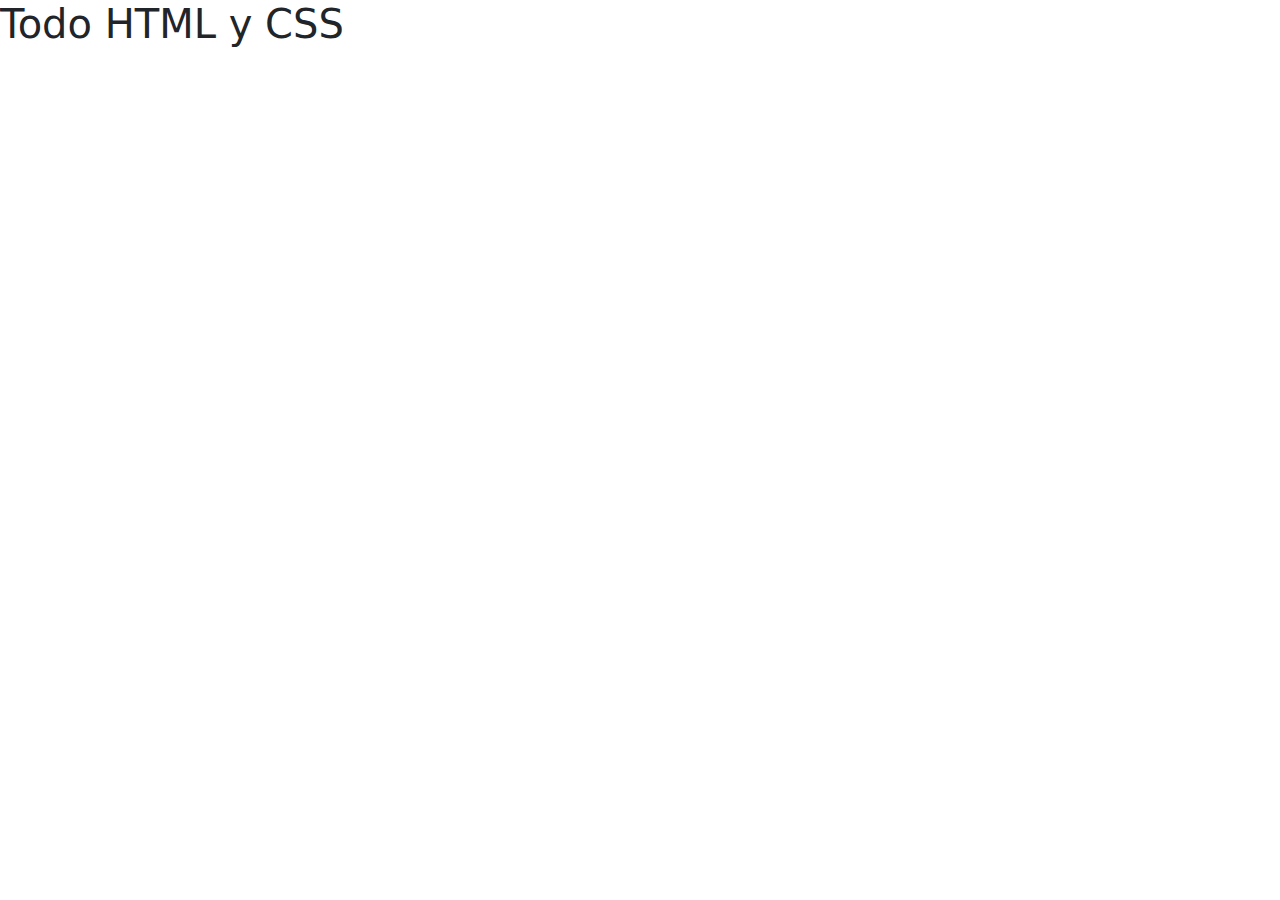
==== todoHTMLCSS/index.html @ d019a8c3 "Inicio de curso de Bootstrap" ====
<!DOCTYPE html>
<html lang="es">
<head>
    <meta charset="UTF-8">
    <meta name="viewport" content="width=device-width, initial-scale=1.0">
    <title>Todo HTML y CSS</title>
    <link href="https://cdn.jsdelivr.net/npm/bootstrap@5.3.3/dist/css/bootstrap.min.css" rel="stylesheet" integrity="sha384-QWTKZyjpPEjISv5WaRU9OFeRpok6YctnYmDr5pNlyT2bRjXh0JMhjY6hW+ALEwIH" crossorigin="anonymous">

</head>
<body>
    <H1>Todo HTML y CSS</H1>

    <script src="https://cdn.jsdelivr.net/npm/bootstrap@5.3.3/dist/js/bootstrap.bundle.min.js" integrity="sha384-YvpcrYf0tY3lHB60NNkmXc5s9fDVZLESaAA55NDzOxhy9GkcIdslK1eN7N6jIeHz" crossorigin="anonymous"></script>
</body>
</html>
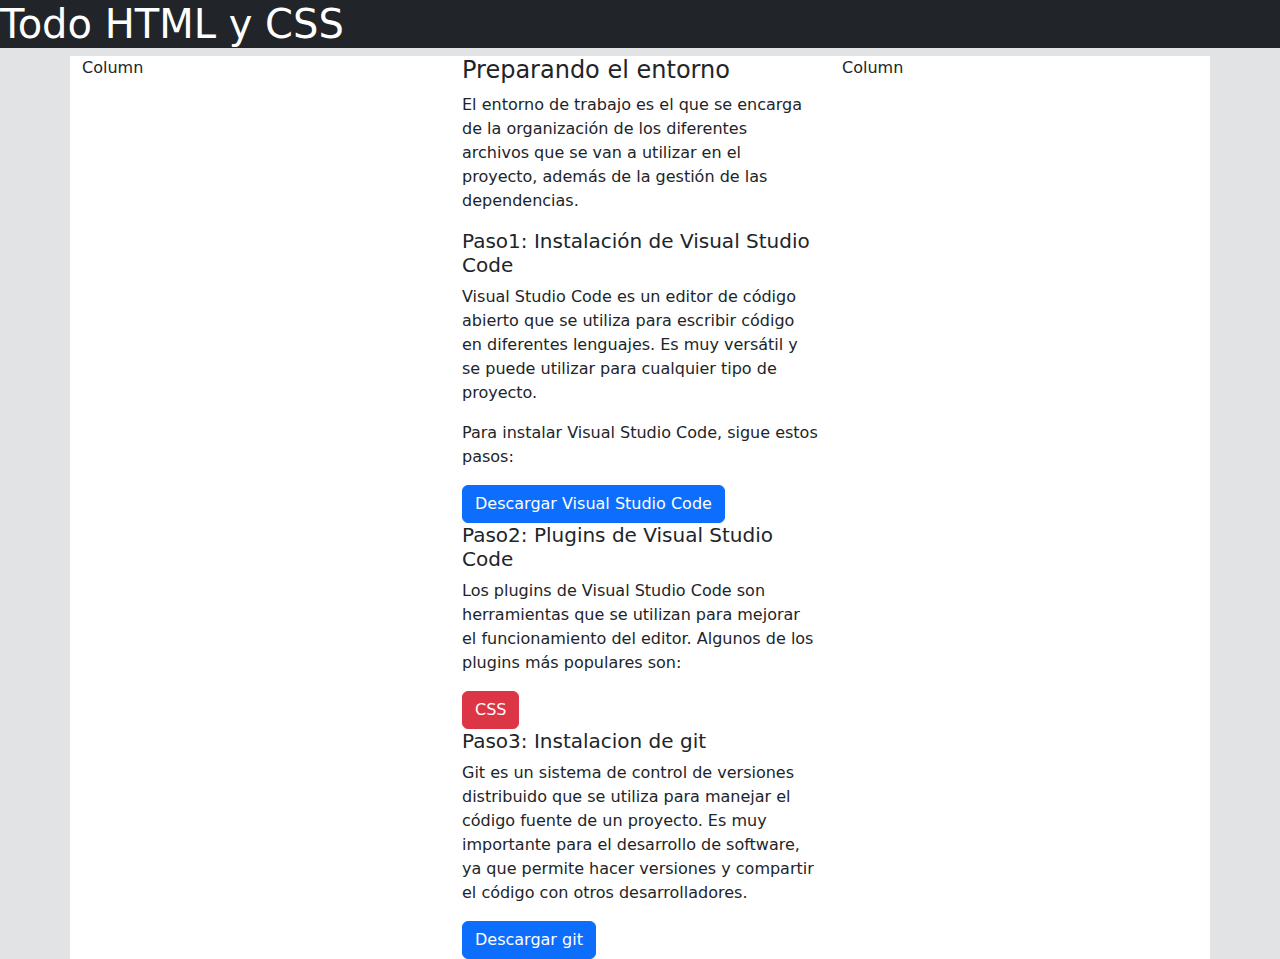
==== commit 442e8778: "Primera columna realizada" ====
--- a/todoHTMLCSS/index.html
+++ b/todoHTMLCSS/index.html
@@ -7,9 +7,36 @@
     <link href="https://cdn.jsdelivr.net/npm/bootstrap@5.3.3/dist/css/bootstrap.min.css" rel="stylesheet" integrity="sha384-QWTKZyjpPEjISv5WaRU9OFeRpok6YctnYmDr5pNlyT2bRjXh0JMhjY6hW+ALEwIH" crossorigin="anonymous">
 
 </head>
-<body>
-    <H1>Todo HTML y CSS</H1>
+<body class="bg-secondary-subtle">
+   
+    <nav class="content-fluid text-bg-dark">
+        <H1>Todo HTML y CSS</H1>
+    </nav>
+    <main class = "container bg-body">
+        <div class="row">
+            <div class="col">
+                Column
+            </div>
+            <div class="col">
+                <h4>Preparando el entorno</h4>
+                <p>El entorno de trabajo es el que se encarga de la organización de los diferentes archivos que se van a utilizar en el proyecto, además de la gestión de las dependencias.</p>
+                <h5>Paso1: Instalación de Visual Studio Code</h5>
+                <p>Visual Studio Code es un editor de código abierto que se utiliza para escribir código en diferentes lenguajes. Es muy versátil y se puede utilizar para cualquier tipo de proyecto.</p>
+                <p>Para instalar <span>Visual Studio Code</span>, sigue estos pasos:</p>
+                <a class="btn btn-primary" href="https://code.visualstudio.com/" role = "button">Descargar Visual Studio Code</a>
+                <h5>Paso2: Plugins de Visual Studio Code</h5>
+                <p>Los plugins de Visual Studio Code son herramientas que se utilizan para mejorar el funcionamiento del editor. Algunos de los plugins más populares son:</p>
+                <a href="https://code.visualstudio.com/" class="btn btn-danger">CSS</a>
+                <h5>Paso3: Instalacion de git</h5>
+                <p>Git es un sistema de control de versiones distribuido que se utiliza para manejar el código fuente de un proyecto. Es muy importante para el desarrollo de software, ya que permite hacer versiones y compartir el código con otros desarrolladores.</p>
+                <a href = "https://git-scm.com/" class="btn btn-primary">Descargar git</a>
+            </div>
+            <div class="col">
+                Column
+            </div>
+        </div>
 
+    </main>
     <script src="https://cdn.jsdelivr.net/npm/bootstrap@5.3.3/dist/js/bootstrap.bundle.min.js" integrity="sha384-YvpcrYf0tY3lHB60NNkmXc5s9fDVZLESaAA55NDzOxhy9GkcIdslK1eN7N6jIeHz" crossorigin="anonymous"></script>
 </body>
 </html>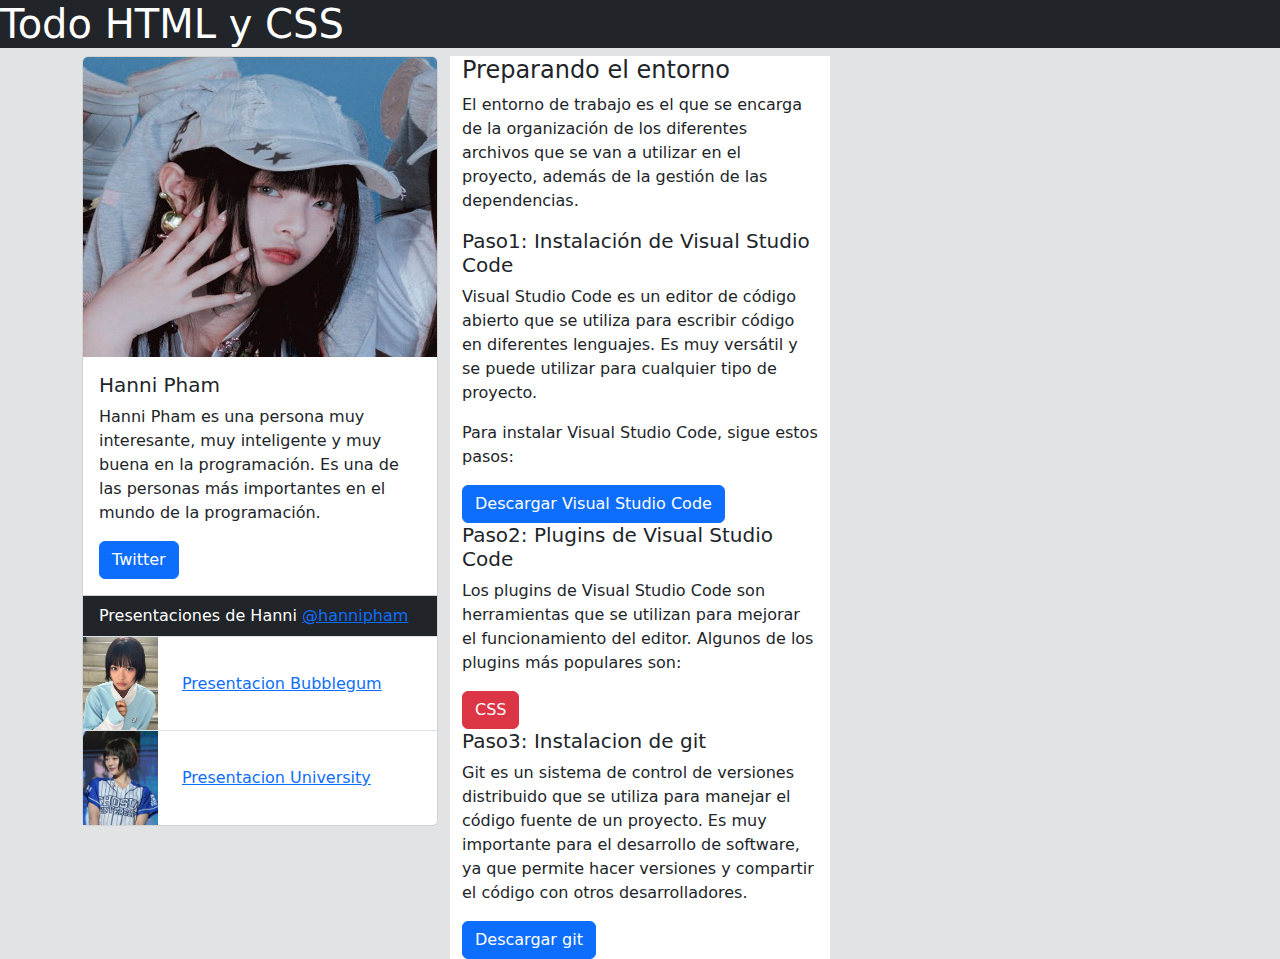
==== commit ba3aa827: "Segunda columna e imagenes relevantes" ====
--- a/todoHTMLCSS/index.html
+++ b/todoHTMLCSS/index.html
@@ -12,12 +12,43 @@
     <nav class="content-fluid text-bg-dark">
         <H1>Todo HTML y CSS</H1>
     </nav>
-    <main class = "container bg-body">
+    <main class = "container d-flex">
         <div class="row">
+            <!-- columna aplicando card -->
             <div class="col">
-                Column
+                <div class = "card" >
+                    <img src="/todoHTMLCSS/img/Hanni1.jpg" class="card-img-top" alt="Imagen" height="300px" width="300px">
+                    <div class = "card-body">
+                        <h5 class="card-title">Hanni Pham</h5>
+                        <p class="card-text">Hanni Pham es una persona muy interesante, muy inteligente y muy buena en la programación. Es una de las personas más importantes en el mundo de la programación.</p>
+                        <a href="https://twitter.com/hannipham" class="btn btn-primary">Twitter</a>
+                    </div>
+                    <ul class="list-group list-group-flush">
+                        <li class="list-group-item text-bg-dark">Presentaciones de Hanni <a href="https://twitter.com/hannipham" class="text-primary">@hannipham</a></li>
+                        <li class="list-group-item p-0">
+                            <div class = "row ">
+                                <div class="col-auto">
+                                    <img src="/todoHTMLCSS/img/Hanni2.jpg" class="img-fluid" alt="Imagen" height="75px" width="75px">
+                                </div>
+                                <div class="col align-self-center">
+                                    <a href = "https://www.youtube.com/watch?v=90Jqld7le-k" class="text-primary">Presentacion Bubblegum</a>
+                                </div>
+                            </div>
+                        </li>
+                        <li class="list-group-item p-0">
+                            <div class = "row ">
+                                <div class="col-auto">
+                                    <img src="/todoHTMLCSS/img/Hanni3.jpg" class="img-fluid" alt="Imagen" height="75px" width="75px">
+                                </div>
+                                <div class="col align-self-center">
+                                    <a href = "https://www.youtube.com/watch?v=VWLWY2mLL2I" class="text-primary">Presentacion University</a>
+                                </div>
+                            </div>
+                        </li>  
+                    </ul>
+                </div>
             </div>
-            <div class="col">
+            <div class="col bg-body ">
                 <h4>Preparando el entorno</h4>
                 <p>El entorno de trabajo es el que se encarga de la organización de los diferentes archivos que se van a utilizar en el proyecto, además de la gestión de las dependencias.</p>
                 <h5>Paso1: Instalación de Visual Studio Code</h5>
@@ -32,7 +63,6 @@
                 <a href = "https://git-scm.com/" class="btn btn-primary">Descargar git</a>
             </div>
             <div class="col">
-                Column
             </div>
         </div>
 
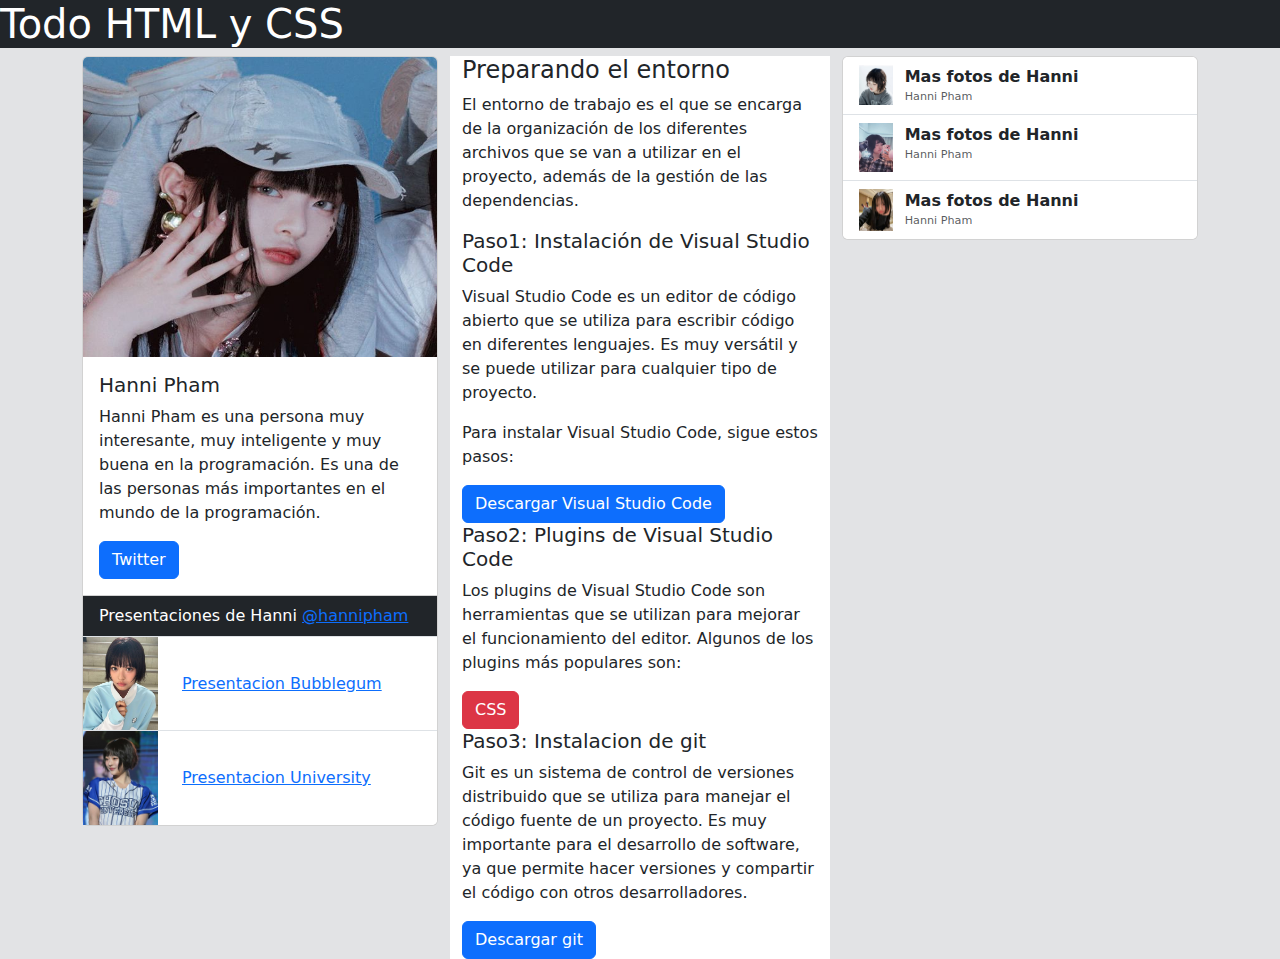
==== commit 3c198ebe: "tercera columna e imagenes" ====
--- a/todoHTMLCSS/index.html
+++ b/todoHTMLCSS/index.html
@@ -5,7 +5,7 @@
     <meta name="viewport" content="width=device-width, initial-scale=1.0">
     <title>Todo HTML y CSS</title>
     <link href="https://cdn.jsdelivr.net/npm/bootstrap@5.3.3/dist/css/bootstrap.min.css" rel="stylesheet" integrity="sha384-QWTKZyjpPEjISv5WaRU9OFeRpok6YctnYmDr5pNlyT2bRjXh0JMhjY6hW+ALEwIH" crossorigin="anonymous">
-
+    <link rel="stylesheet" href="css/estilos.css">
 </head>
 <body class="bg-secondary-subtle">
    
@@ -57,12 +57,53 @@
                 <a class="btn btn-primary" href="https://code.visualstudio.com/" role = "button">Descargar Visual Studio Code</a>
                 <h5>Paso2: Plugins de Visual Studio Code</h5>
                 <p>Los plugins de Visual Studio Code son herramientas que se utilizan para mejorar el funcionamiento del editor. Algunos de los plugins más populares son:</p>
-                <a href="https://code.visualstudio.com/" class="btn btn-danger">CSS</a>
+                <a class="btn btn-danger" data-bs-toggle="collapse" href="#collapseExample" role="button" aria-expanded="false" aria-controls="collapseExample">CSS</a>
+                <div class="collapse my-1" id="collapseExample">
+                    <div class="card card-body">
+                        <ul>
+                            <li><a href="https://marketplace.visualstudio.com/items?itemName=bierner.markdown-mermaid" target="_blank">Mermaid</a></li>
+                            <li><a href="https://marketplace.visualstudio.com/items?itemName=bierner.markdown-mermaid" target="_blank">Bootstrap Icons</a></li>
+                        </ul>
+                    </div>
+                </div>
                 <h5>Paso3: Instalacion de git</h5>
                 <p>Git es un sistema de control de versiones distribuido que se utiliza para manejar el código fuente de un proyecto. Es muy importante para el desarrollo de software, ya que permite hacer versiones y compartir el código con otros desarrolladores.</p>
                 <a href = "https://git-scm.com/" class="btn btn-primary">Descargar git</a>
             </div>
+            <!-- tercera columna -->
+
             <div class="col">
+                <div class="card">
+                    <ul class="list-group list-group-flush">
+                        <li class ="list-group-item">
+                            <div class="row">
+                                <div class="col-2"><img src="/todoHTMLCSS/img/Hanni4.jpg" class="img-fluid" ></div>
+                                <div class="col-10">
+                                    <div class="row fw-semibold">Mas fotos de Hanni</div>
+                                    <div class="row"><small class="p-0 muyPequeyo text-body-secondary">Hanni Pham</small></div>
+                                </div>
+                            </div>
+                        </li>
+                        <li class="list-group-item">
+                            <div class="row">
+                                <div class="col-2"><img src="/todoHTMLCSS/img/Hanni6.jpg" class="img-fluid" ></div>
+                                <div class="col-10">
+                                    <div class="row fw-semibold">Mas fotos de Hanni</div>
+                                    <div class="row"><small class="p-0 muyPequeyo text-body-secondary">Hanni Pham</small></div>
+                                </div>
+                            </div>
+                        </li>
+                        <li class="list-group-item ">
+                            <div class="row">
+                                <div class="col-2"><img src="/todoHTMLCSS/img/hanni.webp" class="img-fluid" ></div>
+                                <div class="col-10">
+                                    <div class="row fw-semibold">Mas fotos de Hanni</div>
+                                    <div class="row"><small class="p-0 muyPequeyo text-body-secondary">Hanni Pham</small></div>
+                                </div>
+                            </div>
+                        </li>
+                    </ul>
+                </div>
             </div>
         </div>
 
--- a/todoHTMLCSS/css/estilos.css
+++ b/todoHTMLCSS/css/estilos.css
@@ -0,0 +1,3 @@
+.muyPequeyo{
+    font-size: .7em;
+}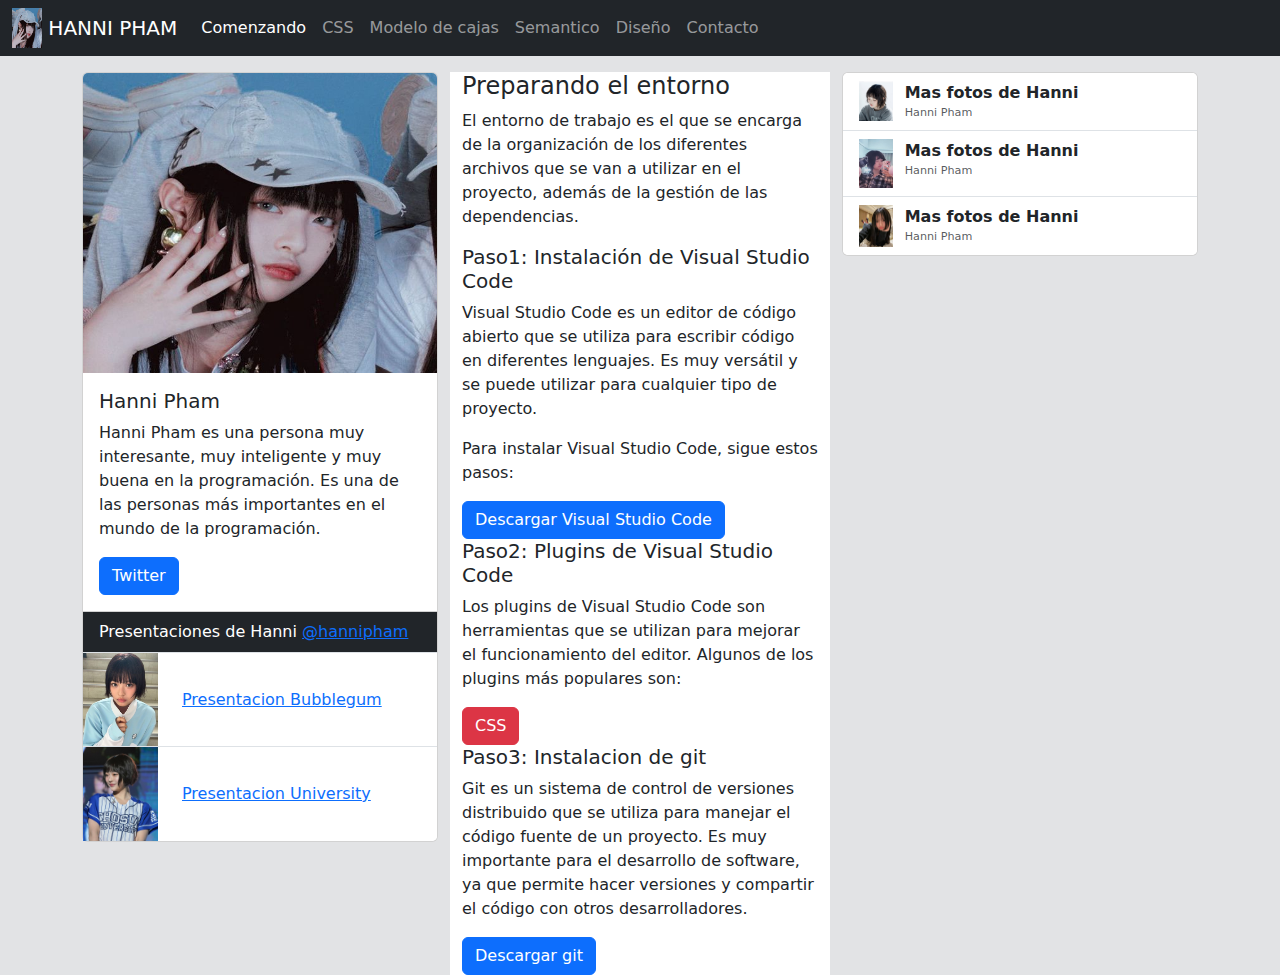
==== commit d890e2a5: "navBar" ====
--- a/todoHTMLCSS/index.html
+++ b/todoHTMLCSS/index.html
@@ -8,11 +8,39 @@
     <link rel="stylesheet" href="css/estilos.css">
 </head>
 <body class="bg-secondary-subtle">
-   
-    <nav class="content-fluid text-bg-dark">
-        <H1>Todo HTML y CSS</H1>
+    <nav class ="text-bg-dark navbar navbar-expand-lg" data-bs-theme="dark">
+        <div class = "container-fluid">
+            <a class = "navbar-brand p-0" href="#"> 
+                <img src="/todoHTMLCSS/img/Hanni1.jpg" alt="Logo" height="40px" width="30px"> <span class = "align-middle">HANNI PHAM</span>
+            </a>
+            <button class="navbar-toggler" type="button" data-bs-toggle="collapse" data-bs-target="#navbarSupportedContent" aria-controls="navbarSupportedContent" aria-expanded="false" aria-label="Toggle navigation">
+                <span class="navbar-toggler-icon"></span>
+            </button>
+            <div class="collapse navbar-collapse" id="navbarSupportedContent">
+                <ul class="navbar-nav me-auto mb-2 mb-lg-0">
+                    <li class="nav-item">
+                        <a class="nav-link active" aria-current="page" href="#">Comenzando</a>
+                    </li>
+                    <li class="nav-item">
+                        <a class="nav-link" href="#">CSS</a>
+                    </li>
+                    <li class="nav-item">
+                        <a class="nav-link" aria-current="page" href="#">Modelo de cajas</a>
+                    </li>
+                    <li class="nav-item">
+                        <a class="nav-link" href="#">Semantico</a>
+                    </li>
+                    <li class="nav-item">
+                        <a class="nav-link" aria-current="page" href="#">Diseño</a>
+                    </li>
+                    <li class="nav-item">
+                        <a class="nav-link" href="#">Contacto</a>
+                    </li>
+                </ul>
+            </div>
+        </div>
     </nav>
-    <main class = "container d-flex">
+    <main class = "container mt-3">
         <div class="row">
             <!-- columna aplicando card -->
             <div class="col">
